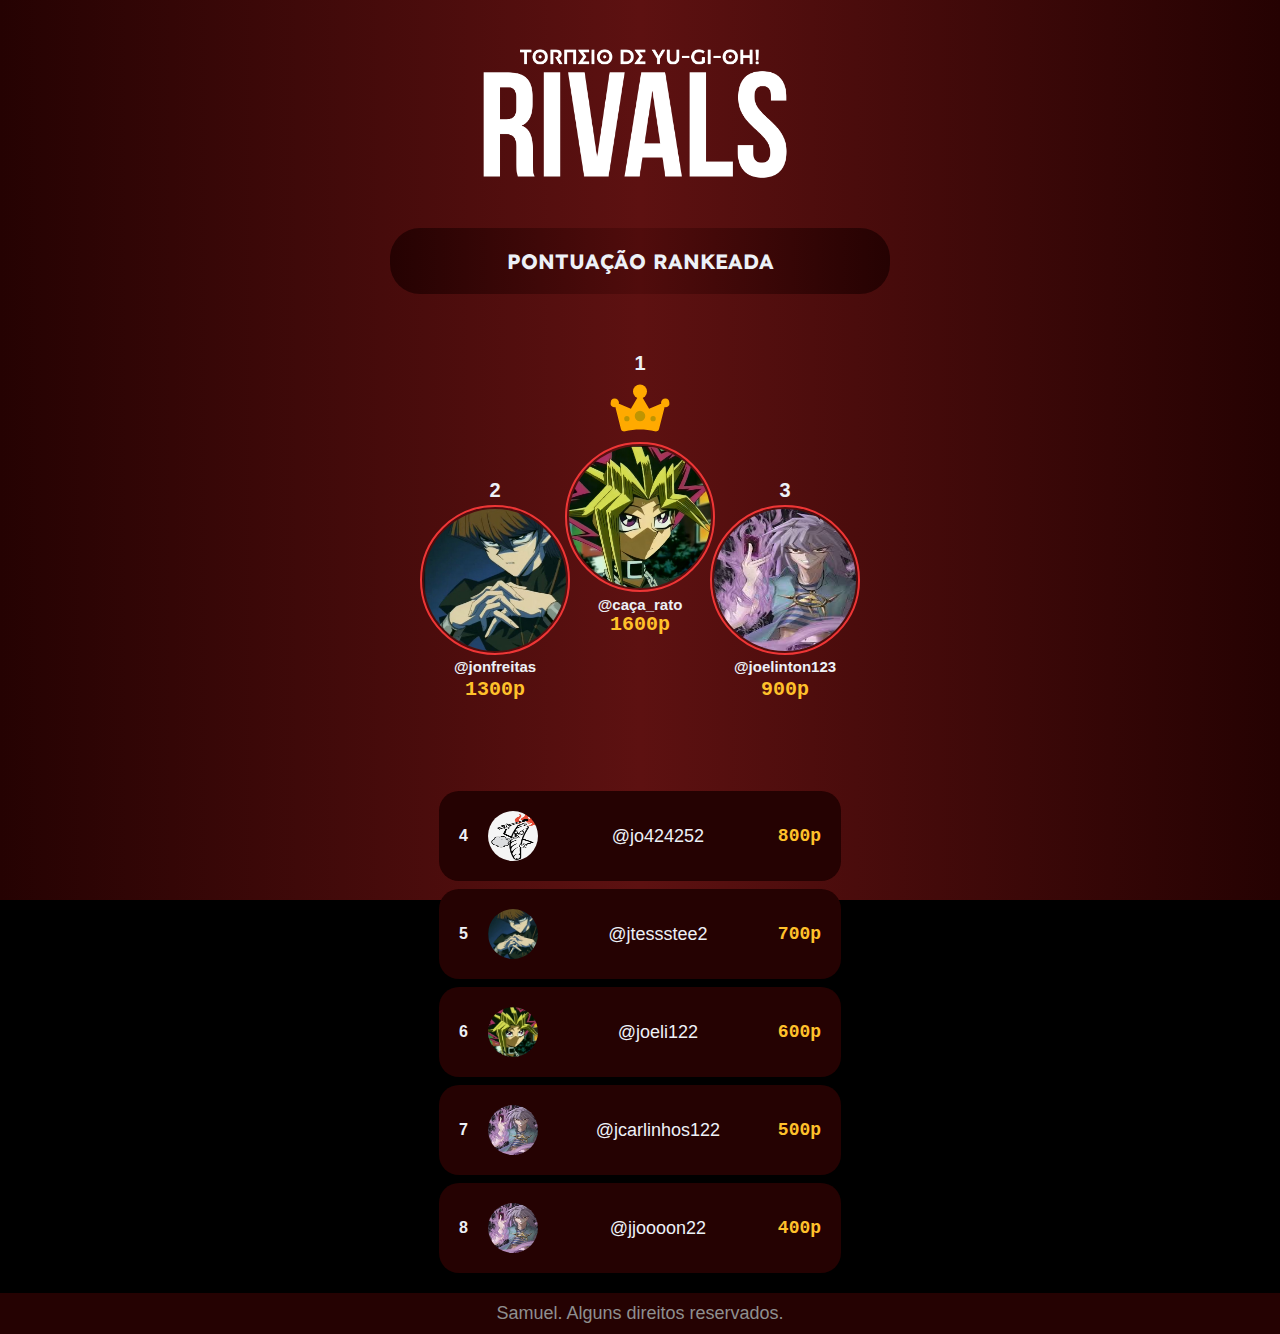
==== ranking.html @ 840d53b9 "testando responsivo" ====
<!DOCTYPE html>
<html lang="pt-br">

<head>
  <meta charset="UTF-8">
  <meta name="viewport" content="width=], initial-scale=1.0">
  <title>RIVALS - Ranking</title>
  <link rel="stylesheet" href="css/global.css">
  <link rel="shortcut icon" href="imgs/logo.jpeg" type="image/x-icon">
  <link rel="shortcut icon" href="imgs/logo rivals.png" type="image/x-icon">
  <link rel="preconnect" href="https://fonts.googleapis.com">
  <link rel="preconnect" href="https://fonts.gstatic.com" crossorigin>
  <link href="https://fonts.googleapis.com/css2?family=Readex+Pro&display=swap" rel="stylesheet">
  <link rel="preconnect" href="https://fonts.googleapis.com">
  <link rel="preconnect" href="https://fonts.gstatic.com" crossorigin>
  <link href="https://fonts.googleapis.com/css2?family=Readex+Pro:wght@300&display=swap" rel="stylesheet">
</head>

<body id="body-ranking">
  <div class="container">
    <header id="header-ranking">
      <a href="index.html"><img class="imagem-ranking" src="imgs/torneio rivals.png" alt=""></a>

      <div class="title">
        <span>pontuação rankeada</span>
      </div>
    </header>

  <main>
    <div class="podium">
      <ul id="ul-ranking">
        <li>

          <span>2</span>
          <img src="imgs/imgs rank/segundo.jpg" alt="Segundo Lugar">
          <p>@jonfreitas</p>
          <span class="revenue">1300p</span>

        </li>

        <li id="li-ranking">

          <span>1</span>
          <div>
            <img id="crow" src="imgs/imgs rank/crown.svg" alt="coroa">
            <img src="imgs/imgs rank/primeiro.jpg" alt="Primeiro lugar">
            <p>@caça_rato</p>
            <span class="revenue">1600p</span>
          </div>

        </li>

        <li>

          <span>3</span>
          <img src="imgs/imgs rank/terceiro.jpeg" alt="Terceiro lugar">
          <p>@joelinton123</p>
          <span class="revenue">900p</span>

        </li>
      </ul>
    </div>
  </main>

  <section class="section-rank">
    <ul class="rank-ul">
      <li class="rank">
        <span class="rank-number">4</span>
        <img src="imgs/teste.jpg" alt="primeiro lugar">
        <p>@jo424252</p>
        <span id="class-rank" class="revenue">800p</span>
      </li>
      <li class="rank">
        <span class="rank-number">5</span>
        <img src="imgs/imgs rank/segundo.jpg" alt="primeiro lugar">
        <p>@jtessstee2</p>
        <span id="class-rank" class="revenue">700p</span>
      </li>
      <li class="rank">
        <span class="rank-number">6</span>
        <img src="imgs/imgs rank/primeiro.jpg" alt="primeiro lugar">
        <p>@joeli122</p>
        <span id="class-rank" class="revenue">600p</span>
      </li>
      <li class="rank">
        <span class="rank-number">7</span>
        <img src="imgs/imgs rank/terceiro.jpeg" alt="primeiro lugar">
        <p>@jcarlinhos122</p>
        <span id="class-rank" class="revenue">500p</span>
      </li>
      <li class="rank">
        <span class="rank-number">8</span>
        <img src="imgs/imgs rank/terceiro.jpeg" alt="primeiro lugar">
        <p>@jjoooon22</p>
        <span id="class-rank" class="revenue">400p</span>
      </li>
    </ul>
  </section>
</div>

  <footer id="footer-ranking" class="footer">
    <div class="footer-container">
      <p class="footer-copy">Samuel. Alguns direitos reservados.</p>
    </div>
  </footer>

</body>
</html>
---- css/global.css ----
@import url("background.css");
@import url("header.css");
@import url("introducao.css");
@import url("conteudo1.css");
@import url("footer.css");
@import url("ranking.css");
@font-face {
  font-family: "matrix";
  src: url(../fonte/Matrix\ II\ Bold.otf);
}

* {
  padding: 0;
  margin: 0;
  box-sizing: border-box;
}


:root {
  --black: #0000009d;
  --text: #edf1f7;
  --red: #ee3636;
  --blue: #4a7fe7;
  --blue1: #6282c2;
  --green: #14b02d;
  --yellow: #ffc12b;
  --red2: #250202;
}

body {
background-color: black;
}

body,
button,
a {
  color: var(--text);
  font: 400 1rem "Mukta", sans-serif;
}

button:hover {
  cursor: pointer;
}

video {
  position: absolute;
  top: 0;
  left: 0;
  width: 100%;
  height: 100%;
}

#videoback {
  height: 100vh;
  position: relative;
  overflow: hidden;
}

a {
  text-decoration: none;
}
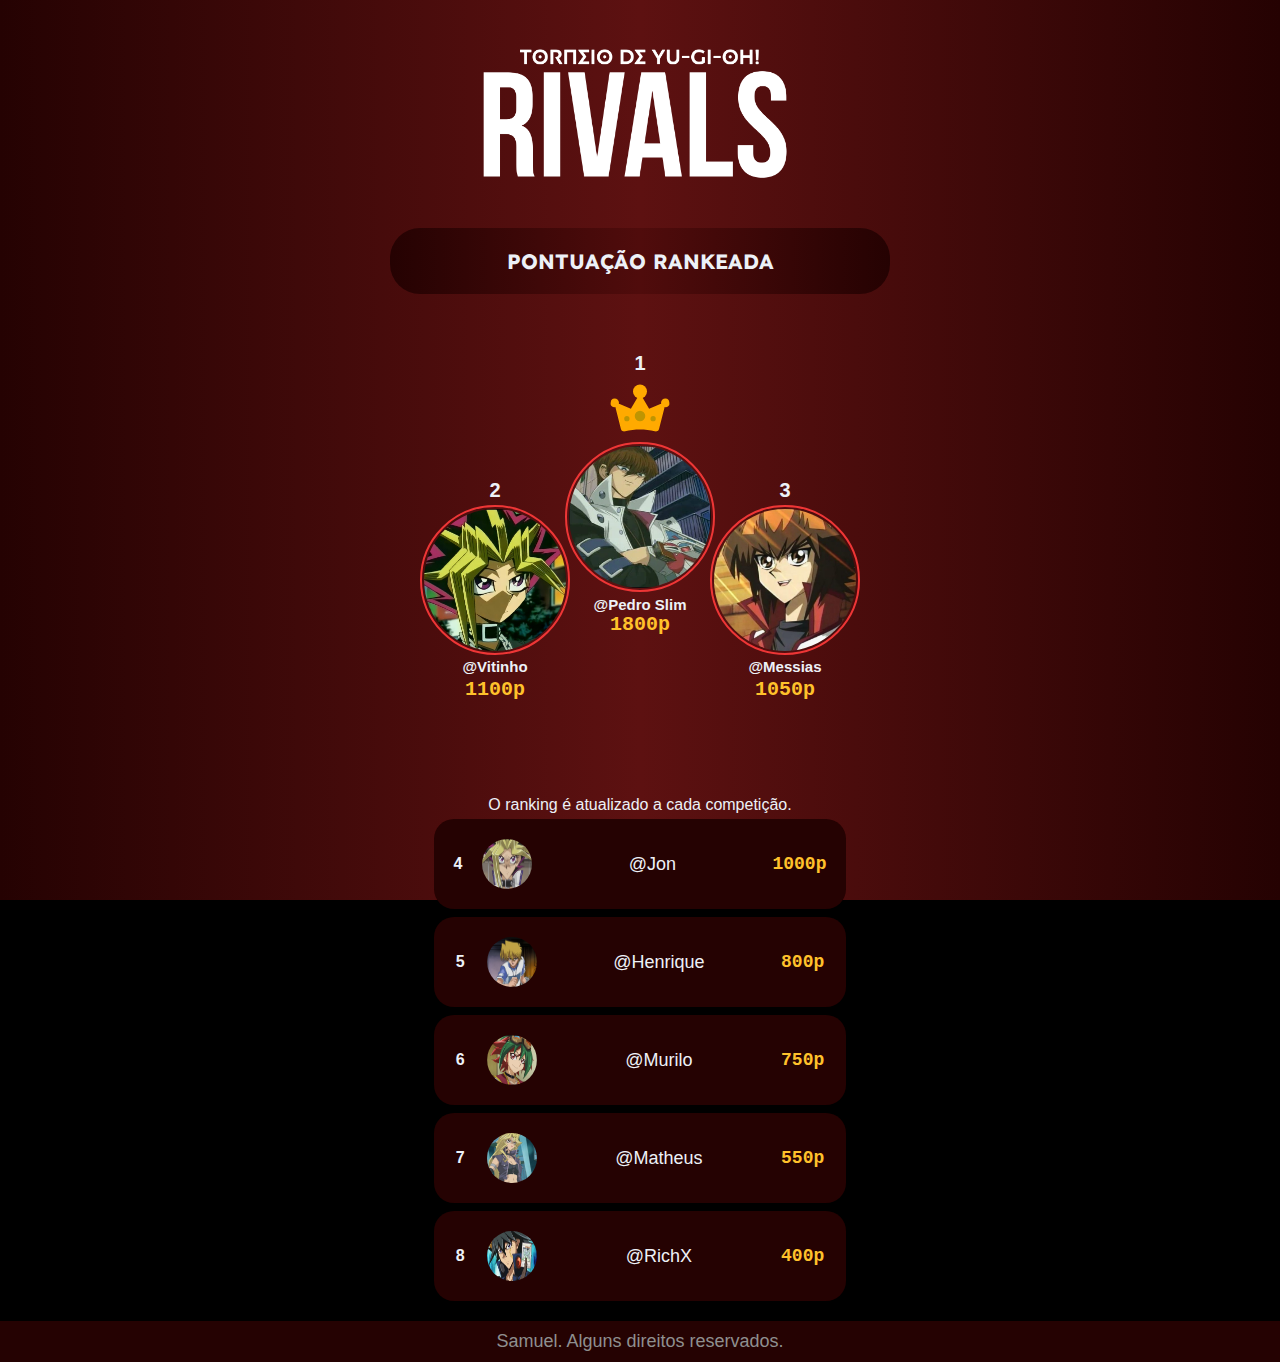
==== commit 92e23e94: "Update do site para celular" ====
--- a/ranking.html
+++ b/ranking.html
@@ -18,8 +18,8 @@
 
 <body id="body-ranking">
   <div class="container">
+    <a href="index.html"><img id="imagem-ranking" src="imgs/torneio rivals.png" alt=""></a>
     <header id="header-ranking">
-      <a href="index.html"><img class="imagem-ranking" src="imgs/torneio rivals.png" alt=""></a>
 
       <div class="title">
         <span>pontuação rankeada</span>
@@ -32,9 +32,9 @@
         <li>
 
           <span>2</span>
-          <img src="imgs/imgs rank/segundo.jpg" alt="Segundo Lugar">
-          <p>@jonfreitas</p>
-          <span class="revenue">1300p</span>
+          <img src="imgs/imgs rank/primeiro.jpg" alt="Segundo Lugar">
+          <p>@Vitinho</p>
+          <span class="revenue">1100p</span>
 
         </li>
 
@@ -43,9 +43,9 @@
           <span>1</span>
           <div>
             <img id="crow" src="imgs/imgs rank/crown.svg" alt="coroa">
-            <img src="imgs/imgs rank/primeiro.jpg" alt="Primeiro lugar">
-            <p>@caça_rato</p>
-            <span class="revenue">1600p</span>
+            <img src="imgs/icons personagens/primeiro lugar.PNG" alt="Primeiro lugar">
+            <p>@Pedro Slim</p>
+            <span class="revenue">1800p</span>
           </div>
 
         </li>
@@ -53,45 +53,45 @@
         <li>
 
           <span>3</span>
-          <img src="imgs/imgs rank/terceiro.jpeg" alt="Terceiro lugar">
-          <p>@joelinton123</p>
-          <span class="revenue">900p</span>
+          <img src="imgs/icons personagens/3 lugar.jpg" alt="Terceiro lugar">
+          <p>@Messias</p>
+          <span class="revenue">1050p</span>
 
         </li>
       </ul>
     </div>
   </main>
-
+  <span class="span-subtitulo">O ranking é atualizado a cada competição.</span>
   <section class="section-rank">
     <ul class="rank-ul">
       <li class="rank">
         <span class="rank-number">4</span>
-        <img src="imgs/teste.jpg" alt="primeiro lugar">
-        <p>@jo424252</p>
+        <img src="imgs/icons personagens/quarto lugar.PNG" alt="Quarto lugar">
+        <p>@Jon</p>
+        <span id="class-rank" class="revenue">1000p</span>
+      </li>
+      <li class="rank">
+        <span class="rank-number">5</span>
+        <img src="imgs/icons personagens/quinto lugar.PNG" alt="Quinto lugar">
+        <p>@Henrique</p>
         <span id="class-rank" class="revenue">800p</span>
       </li>
       <li class="rank">
-        <span class="rank-number">5</span>
-        <img src="imgs/imgs rank/segundo.jpg" alt="primeiro lugar">
-        <p>@jtessstee2</p>
-        <span id="class-rank" class="revenue">700p</span>
-      </li>
-      <li class="rank">
         <span class="rank-number">6</span>
-        <img src="imgs/imgs rank/primeiro.jpg" alt="primeiro lugar">
-        <p>@joeli122</p>
-        <span id="class-rank" class="revenue">600p</span>
+        <img src="imgs/icons personagens/6 lugar.PNG" alt="Sexto lugar">
+        <p>@Murilo</p>
+        <span id="class-rank" class="revenue">750p</span>
       </li>
       <li class="rank">
         <span class="rank-number">7</span>
-        <img src="imgs/imgs rank/terceiro.jpeg" alt="primeiro lugar">
-        <p>@jcarlinhos122</p>
-        <span id="class-rank" class="revenue">500p</span>
+        <img src="imgs/icons personagens/8 lugar.jpg" alt="Sétimo lugar">
+        <p>@Matheus</p>
+        <span id="class-rank" class="revenue">550p</span>
       </li>
       <li class="rank">
         <span class="rank-number">8</span>
-        <img src="imgs/imgs rank/terceiro.jpeg" alt="primeiro lugar">
-        <p>@jjoooon22</p>
+        <img src="imgs/icons personagens/8 lugar nv.jpg" alt="Oitavo lugar">
+        <p>@RichX</p>
         <span id="class-rank" class="revenue">400p</span>
       </li>
     </ul>
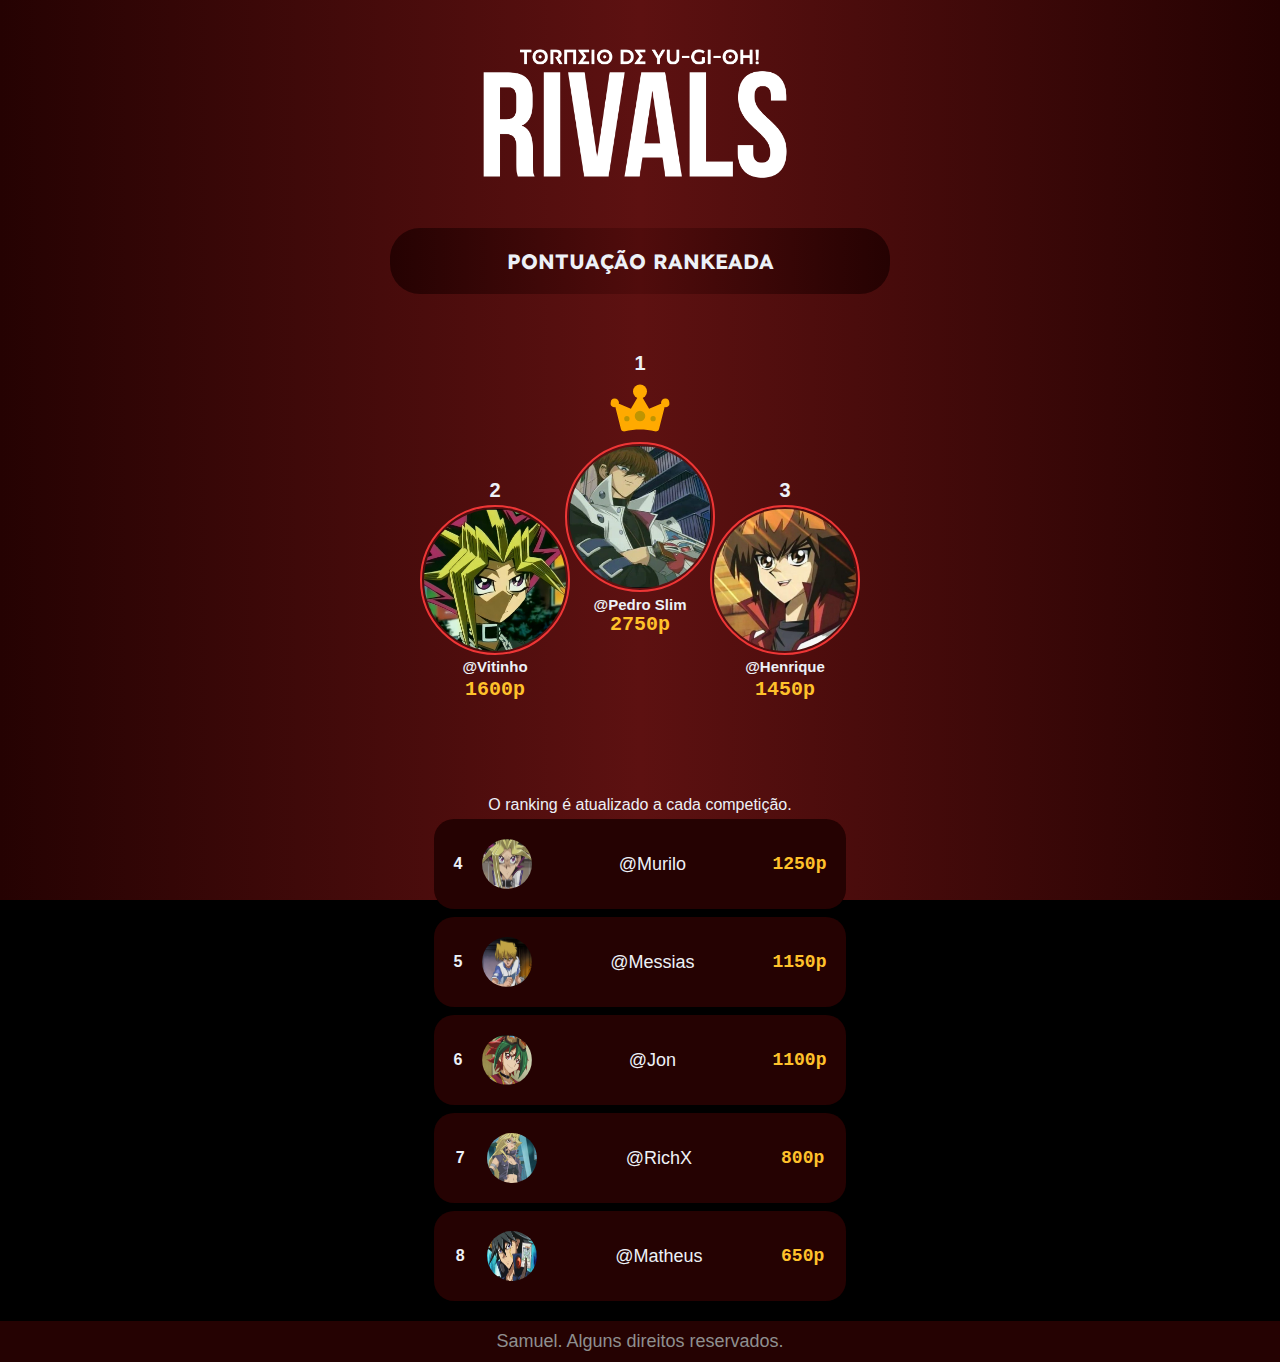
==== commit e7ddf4a5: "att ranking RIVALS" ====
--- a/ranking.html
+++ b/ranking.html
@@ -20,7 +20,6 @@
   <div class="container">
     <a href="index.html"><img id="imagem-ranking" src="imgs/torneio rivals.png" alt=""></a>
     <header id="header-ranking">
-
       <div class="title">
         <span>pontuação rankeada</span>
       </div>
@@ -34,7 +33,7 @@
           <span>2</span>
           <img src="imgs/imgs rank/primeiro.jpg" alt="Segundo Lugar">
           <p>@Vitinho</p>
-          <span class="revenue">1100p</span>
+          <span class="revenue">1600p</span>
 
         </li>
 
@@ -45,7 +44,7 @@
             <img id="crow" src="imgs/imgs rank/crown.svg" alt="coroa">
             <img src="imgs/icons personagens/primeiro lugar.PNG" alt="Primeiro lugar">
             <p>@Pedro Slim</p>
-            <span class="revenue">1800p</span>
+            <span class="revenue">2750p</span>
           </div>
 
         </li>
@@ -54,8 +53,8 @@
 
           <span>3</span>
           <img src="imgs/icons personagens/3 lugar.jpg" alt="Terceiro lugar">
-          <p>@Messias</p>
-          <span class="revenue">1050p</span>
+          <p>@Henrique</p>
+          <span class="revenue">1450p</span>
 
         </li>
       </ul>
@@ -67,32 +66,32 @@
       <li class="rank">
         <span class="rank-number">4</span>
         <img src="imgs/icons personagens/quarto lugar.PNG" alt="Quarto lugar">
-        <p>@Jon</p>
-        <span id="class-rank" class="revenue">1000p</span>
+        <p>@Murilo</p>
+        <span id="class-rank" class="revenue">1250p</span>
       </li>
       <li class="rank">
         <span class="rank-number">5</span>
         <img src="imgs/icons personagens/quinto lugar.PNG" alt="Quinto lugar">
-        <p>@Henrique</p>
-        <span id="class-rank" class="revenue">800p</span>
+        <p>@Messias</p>
+        <span id="class-rank" class="revenue">1150p</span>
       </li>
       <li class="rank">
         <span class="rank-number">6</span>
         <img src="imgs/icons personagens/6 lugar.PNG" alt="Sexto lugar">
-        <p>@Murilo</p>
-        <span id="class-rank" class="revenue">750p</span>
+        <p>@Jon</p>
+        <span id="class-rank" class="revenue">1100p</span>
       </li>
       <li class="rank">
         <span class="rank-number">7</span>
         <img src="imgs/icons personagens/8 lugar.jpg" alt="Sétimo lugar">
-        <p>@Matheus</p>
-        <span id="class-rank" class="revenue">550p</span>
+        <p>@RichX</p>
+        <span id="class-rank" class="revenue">800p</span>
       </li>
       <li class="rank">
         <span class="rank-number">8</span>
         <img src="imgs/icons personagens/8 lugar nv.jpg" alt="Oitavo lugar">
-        <p>@RichX</p>
-        <span id="class-rank" class="revenue">400p</span>
+        <p>@Matheus</p>
+        <span id="class-rank" class="revenue">650p</span>
       </li>
     </ul>
   </section>
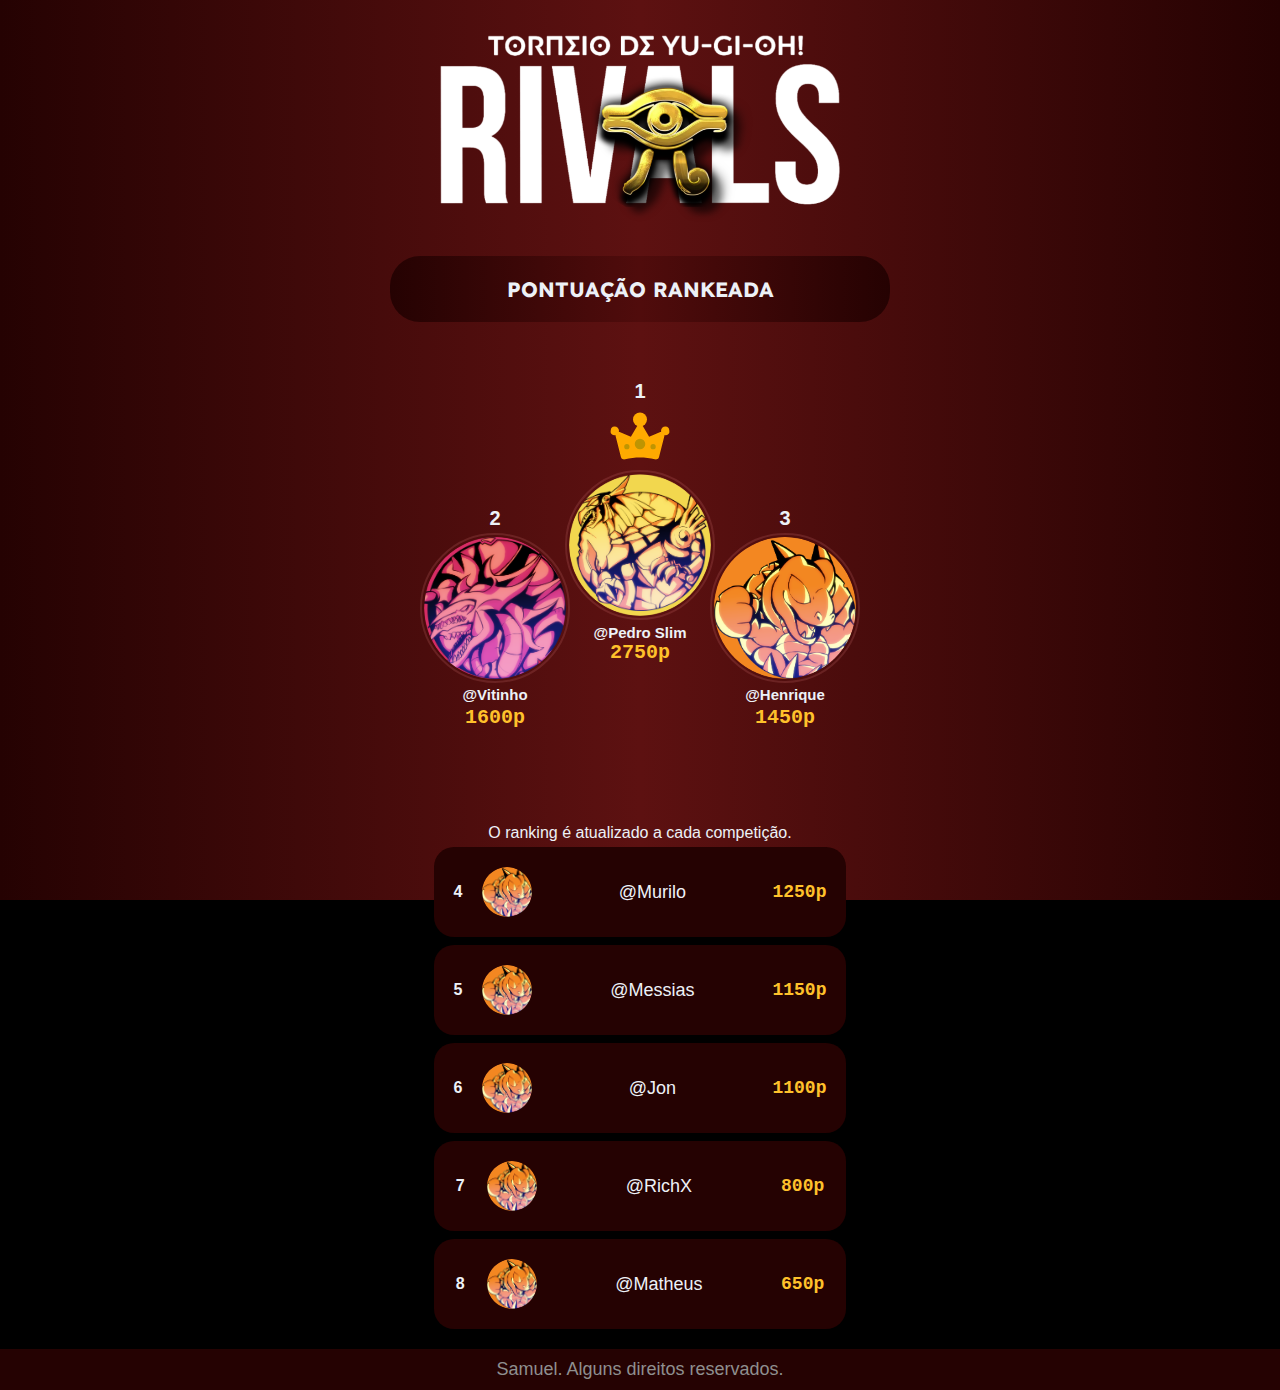
==== commit eab3e9a2: "att imagens ranking e principal" ====
--- a/ranking.html
+++ b/ranking.html
@@ -18,84 +18,84 @@
 
 <body id="body-ranking">
   <div class="container">
-    <a href="index.html"><img id="imagem-ranking" src="imgs/torneio rivals.png" alt=""></a>
+    <a href="index.html"><img id="imagem-ranking" src="imgs/imagem rivals principal tipo 2 copiar.png" alt="Rivals" ></a>
     <header id="header-ranking">
       <div class="title">
         <span>pontuação rankeada</span>
       </div>
     </header>
 
-  <main>
-    <div class="podium">
-      <ul id="ul-ranking">
-        <li>
+    <main>
+      <div class="podium">
+        <ul id="ul-ranking">
+          <li>
 
-          <span>2</span>
-          <img src="imgs/imgs rank/primeiro.jpg" alt="Segundo Lugar">
-          <p>@Vitinho</p>
-          <span class="revenue">1600p</span>
+            <span>2</span>
+            <img src="imgs/imgs rank/imgs rank att/rank2.png" alt="Segundo Lugar">
+            <p>@Vitinho</p>
+            <span class="revenue">1600p</span>
 
+          </li>
+
+          <li id="li-ranking">
+
+            <span>1</span>
+            <div>
+              <img id="crow" src="imgs/imgs rank/crown.svg" alt="coroa">
+              <img src="imgs/imgs rank/imgs rank att/rank 1.png" alt="Primeiro lugar">
+              <p>@Pedro Slim</p>
+              <span class="revenue">2750p</span>
+            </div>
+
+          </li>
+
+          <li>
+
+            <span>3</span>
+            <img src="imgs/imgs rank/imgs rank att/rank3.png" alt="Terceiro lugar">
+            <p>@Henrique</p>
+            <span class="revenue">1450p</span>
+
+          </li>
+        </ul>
+      </div>
+    </main>
+    <span class="span-subtitulo">O ranking é atualizado a cada competição.</span>
+    <section class="section-rank">
+      <ul class="rank-ul">
+        <li class="rank">
+          <span class="rank-number">4</span>
+          <img src="imgs/imgs rank/imgs rank att/rank3.png" alt="Quarto lugar">
+          <p>@Murilo</p>
+          <span id="class-rank" class="revenue">1250p</span>
         </li>
-
-        <li id="li-ranking">
-
-          <span>1</span>
-          <div>
-            <img id="crow" src="imgs/imgs rank/crown.svg" alt="coroa">
-            <img src="imgs/icons personagens/primeiro lugar.PNG" alt="Primeiro lugar">
-            <p>@Pedro Slim</p>
-            <span class="revenue">2750p</span>
-          </div>
-
+        <li class="rank">
+          <span class="rank-number">5</span>
+          <img src="imgs/imgs rank/imgs rank att/rank3.png" alt="Quinto lugar">
+          <p>@Messias</p>
+          <span id="class-rank" class="revenue">1150p</span>
         </li>
-
-        <li>
-
-          <span>3</span>
-          <img src="imgs/icons personagens/3 lugar.jpg" alt="Terceiro lugar">
-          <p>@Henrique</p>
-          <span class="revenue">1450p</span>
-
+        <li class="rank">
+          <span class="rank-number">6</span>
+          <img src="imgs/imgs rank/imgs rank att/rank3.png" alt="Sexto lugar">
+          <p>@Jon</p>
+          <span id="class-rank" class="revenue">1100p</span>
+        </li>
+        <li class="rank">
+          <span class="rank-number">7</span>
+          <img src="imgs/imgs rank/imgs rank att/rank3.png" alt="Sétimo lugar">
+          <p>@RichX</p>
+          <span id="class-rank" class="revenue">800p</span>
+        </li>
+        <li class="rank">
+          <span class="rank-number">8</span>
+          <img src="imgs/imgs rank/imgs rank att/rank3.png" alt="Oitavo lugar">
+          <p>@Matheus</p>
+          <span id="class-rank" class="revenue">650p</span>
         </li>
       </ul>
-    </div>
-  </main>
-  <span class="span-subtitulo">O ranking é atualizado a cada competição.</span>
-  <section class="section-rank">
-    <ul class="rank-ul">
-      <li class="rank">
-        <span class="rank-number">4</span>
-        <img src="imgs/icons personagens/quarto lugar.PNG" alt="Quarto lugar">
-        <p>@Murilo</p>
-        <span id="class-rank" class="revenue">1250p</span>
-      </li>
-      <li class="rank">
-        <span class="rank-number">5</span>
-        <img src="imgs/icons personagens/quinto lugar.PNG" alt="Quinto lugar">
-        <p>@Messias</p>
-        <span id="class-rank" class="revenue">1150p</span>
-      </li>
-      <li class="rank">
-        <span class="rank-number">6</span>
-        <img src="imgs/icons personagens/6 lugar.PNG" alt="Sexto lugar">
-        <p>@Jon</p>
-        <span id="class-rank" class="revenue">1100p</span>
-      </li>
-      <li class="rank">
-        <span class="rank-number">7</span>
-        <img src="imgs/icons personagens/8 lugar.jpg" alt="Sétimo lugar">
-        <p>@RichX</p>
-        <span id="class-rank" class="revenue">800p</span>
-      </li>
-      <li class="rank">
-        <span class="rank-number">8</span>
-        <img src="imgs/icons personagens/8 lugar nv.jpg" alt="Oitavo lugar">
-        <p>@Matheus</p>
-        <span id="class-rank" class="revenue">650p</span>
-      </li>
-    </ul>
-  </section>
-</div>
+    </section>
+  </div>
 
   <footer id="footer-ranking" class="footer">
     <div class="footer-container">
@@ -104,4 +104,5 @@
   </footer>
 
 </body>
+
 </html>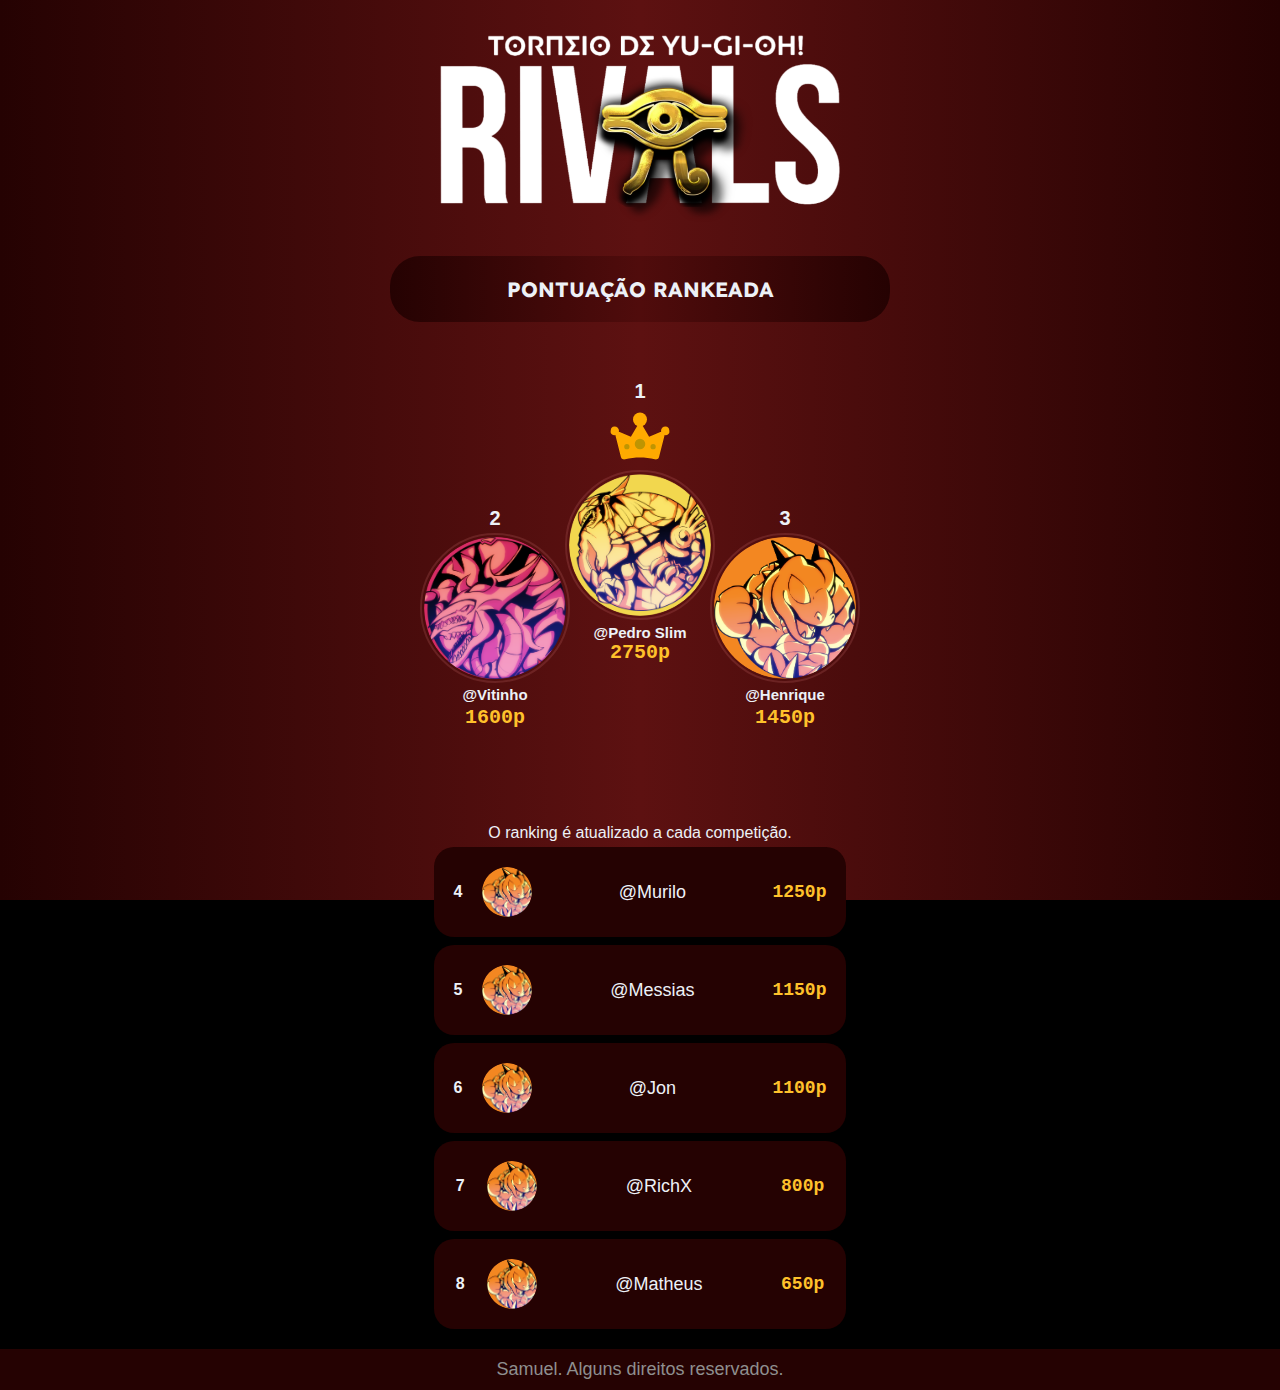
==== commit 9439bbd6: "teste imagem trocando no cursor do mouse" ====
--- a/ranking.html
+++ b/ranking.html
@@ -42,11 +42,12 @@
             <span>1</span>
             <div>
               <img id="crow" src="imgs/imgs rank/crown.svg" alt="coroa">
-              <img src="imgs/imgs rank/imgs rank att/rank 1.png" alt="Primeiro lugar">
+              <figure id="fig1">
+                <img src="imgs/imgs rank/imgs rank att/rank 1.png" onmouseover="this.src='imgs/imgs rank/imgs rank att/subs.jpg'" onmouseout="this.src='imgs/imgs rank/imgs rank att/rank 1.png'" alt="Primeiro lugar"></figure>
               <p>@Pedro Slim</p>
               <span class="revenue">2750p</span>
             </div>
-
+        
           </li>
 
           <li>
